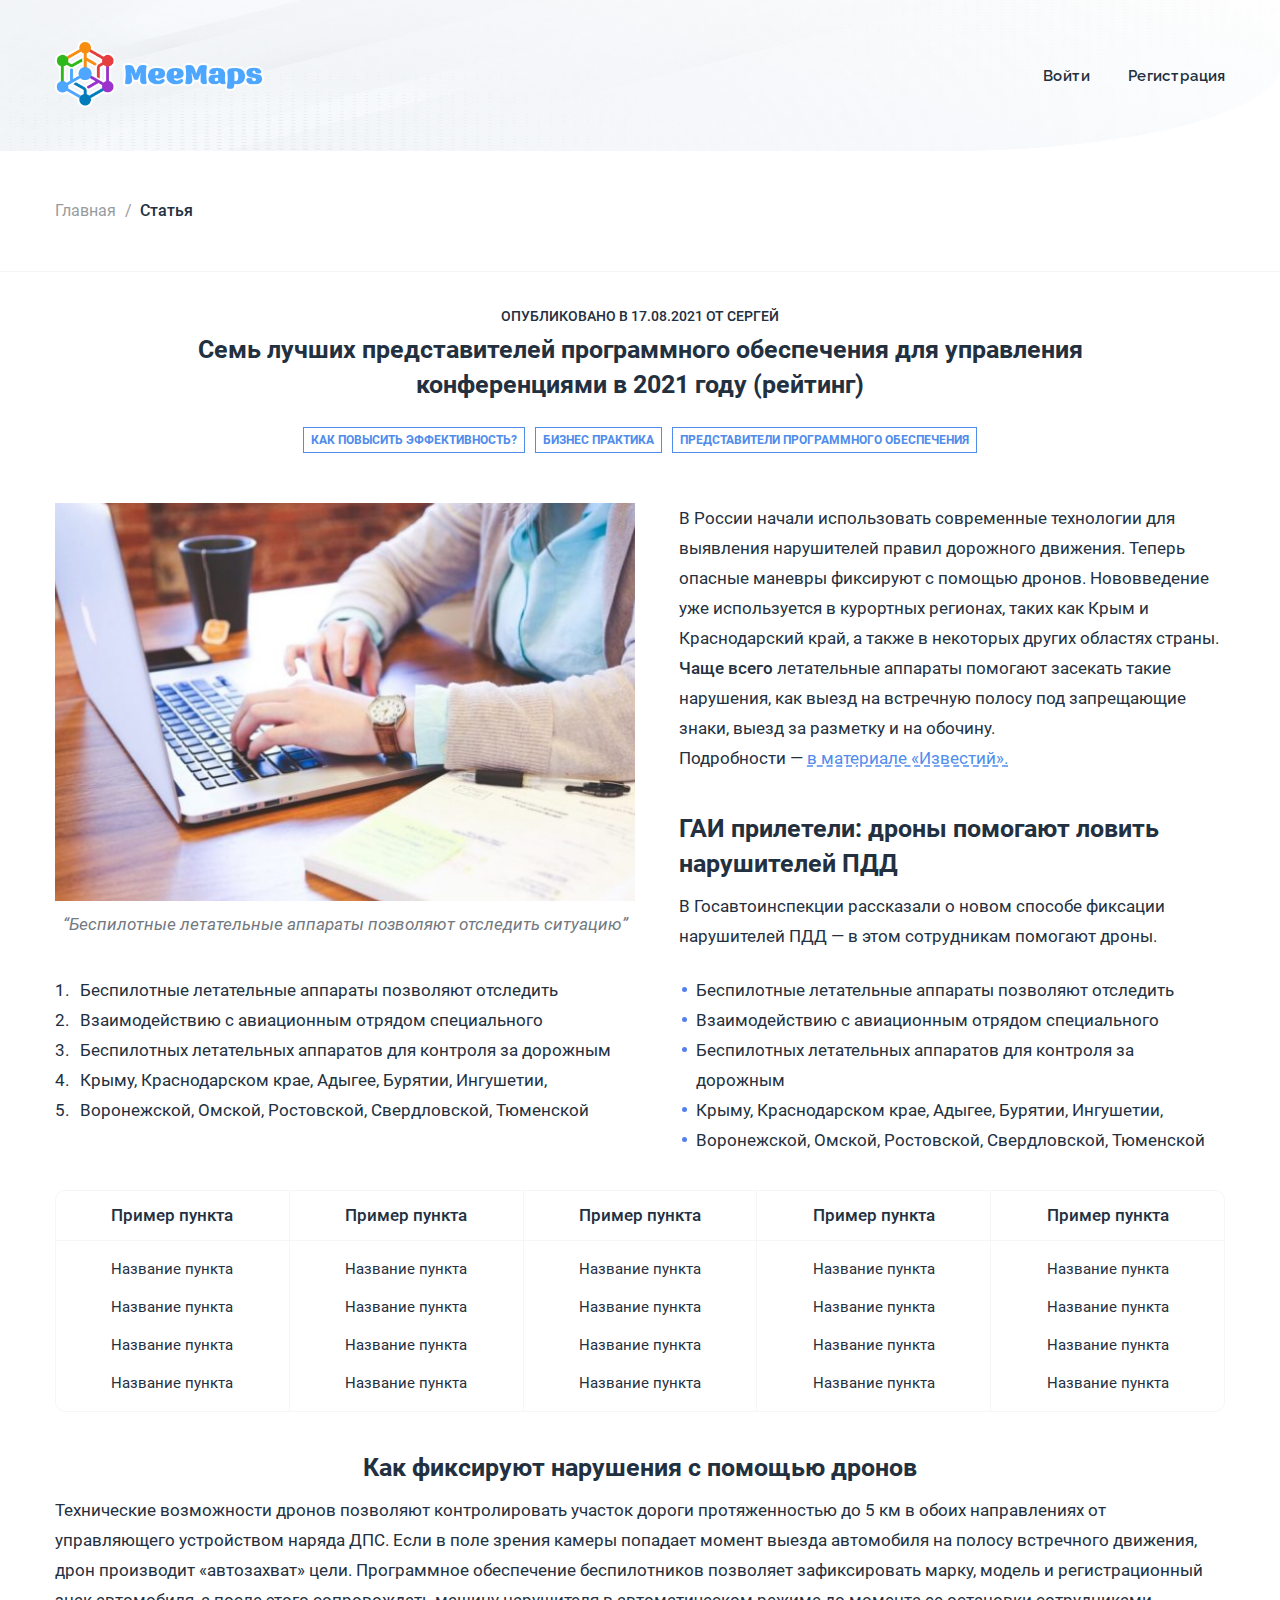
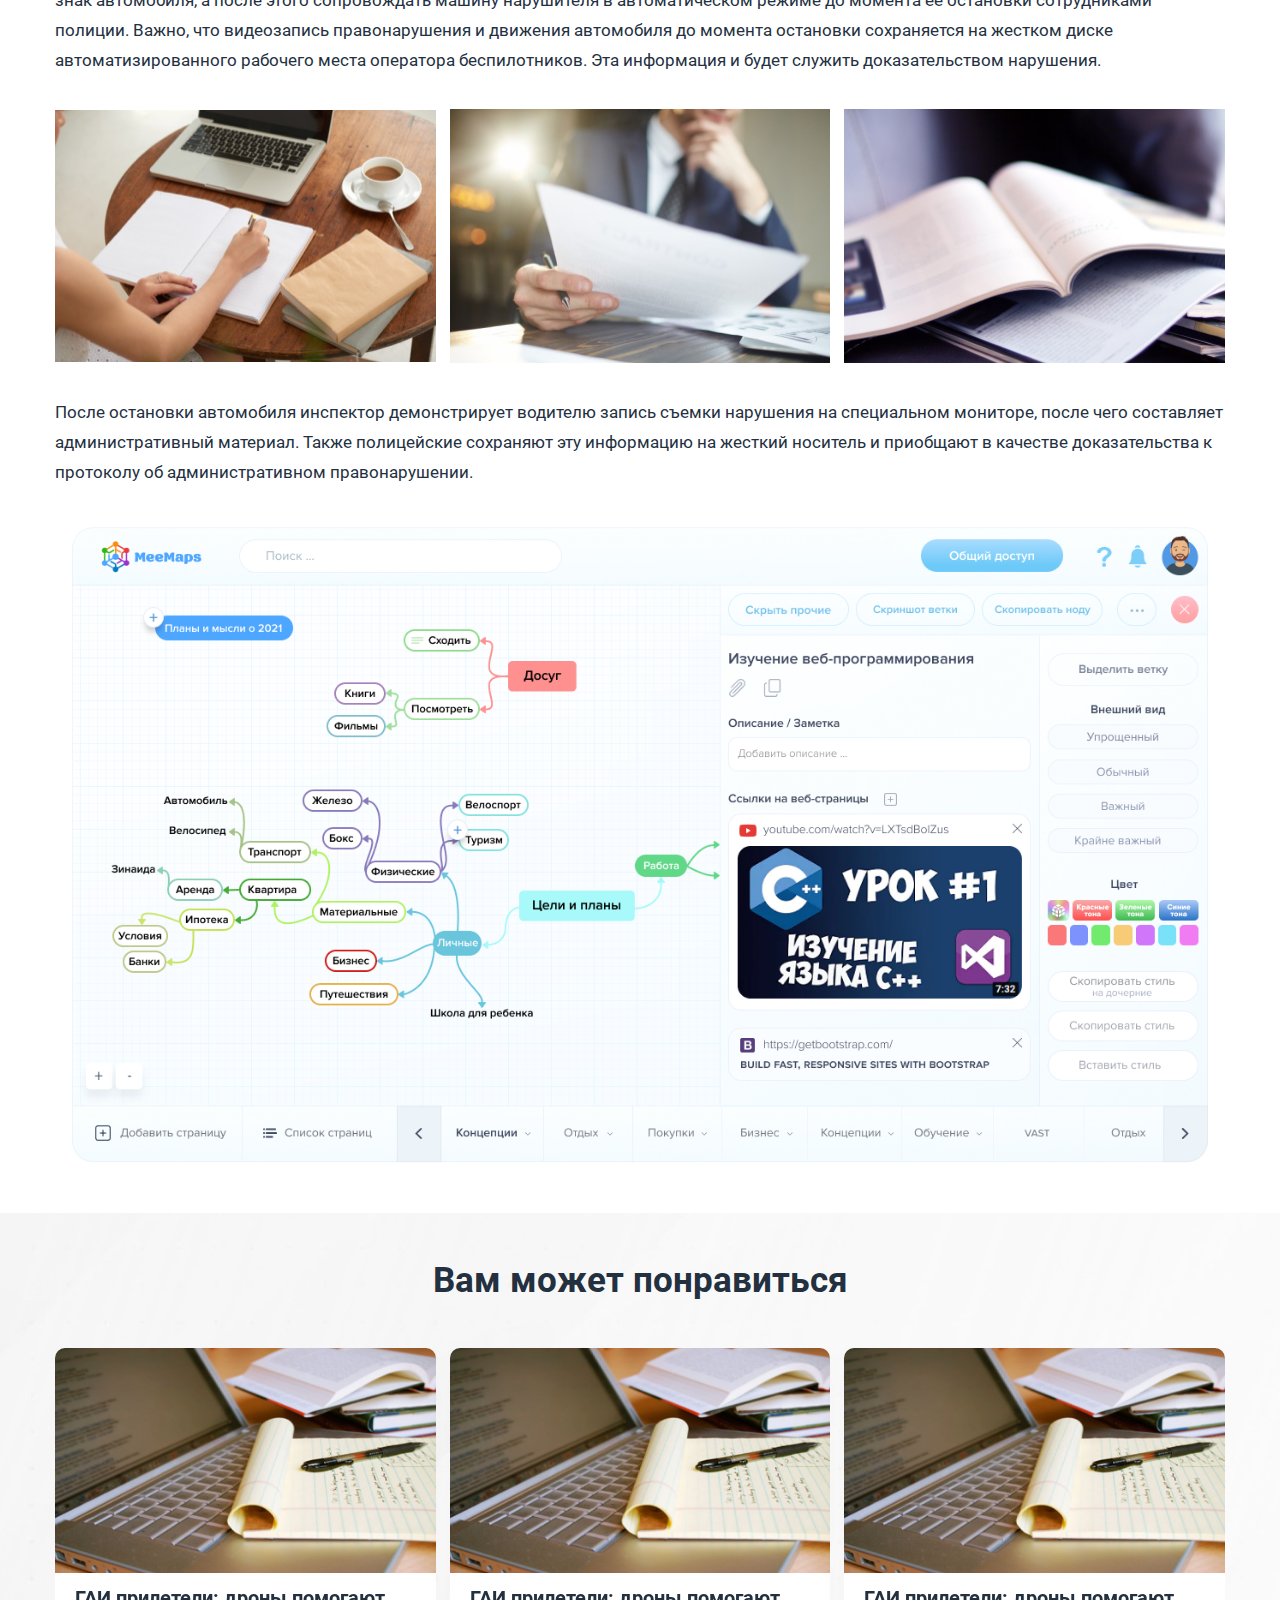
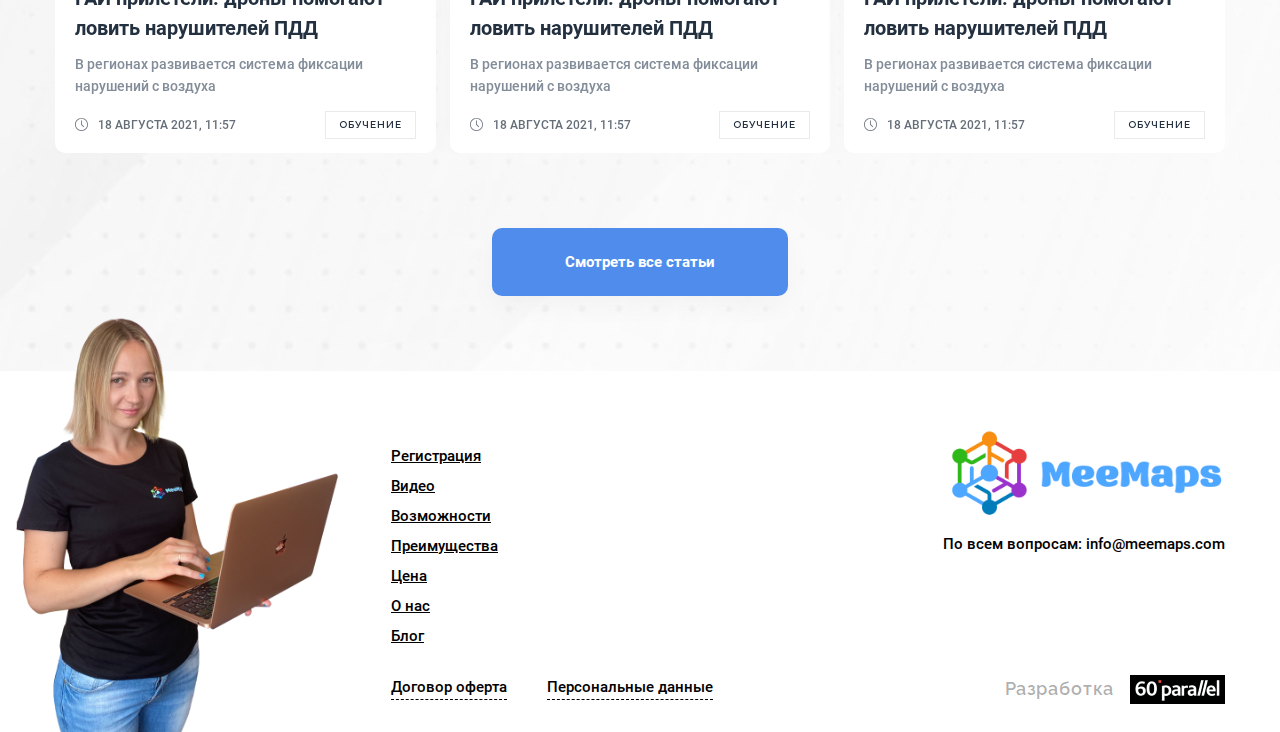
==== article-item.html @ 55801e6e "edit3" ====
<!DOCTYPE html>
<html lang="">

<head>
    <meta charset="UTF-8">
    <meta http-equiv="X-UA-Compatible" content="IE=edge">
    <meta name="viewport" content="width=device-width, initial-scale=1.0">
    <link rel='stylesheet' href='css/jquery.mCustomScrollbar.css' />
    <link rel="stylesheet" href="css/swiper-bundle.min.css">
    <title>Определённая статья</title>
    <link rel="stylesheet" href="css/style.css">
</head>

<body>
    <header class='header header--small'>

        <div class="header-top">
            <div class='container'>
                <div class="header-top__inner">
                    <a href="index.html" class="header-top__logo">
                        <img src="img/frame/logo.png" alt="">
                    </a>
                    <div class="header-top__right">
                        <a class="header-top__link" href="#">Войти</a>
                        <a class="header-top__link" href="#">Регистрация</a>
                    </div>
                </div>
            </div>
        </div>

    </header>

    <section class='breadcrumbs'>
        <div class='container'>
            <div class='breadcrumbs__items'>
                <a href="" class="breadcrumbs__item">Главная</a>
                <span class="breadcrumbs__item"> Статья</span>
            </div>
        </div>
    </section>

    <section class='article-item'>
        <div class='container'>
            <div class="article-item__date">ОПУБЛИКОВАНО В 17.08.2021 ОТ СЕРГЕЙ</div>
            <h2 class="article-item__title">Семь лучших представителей программного обеспечения для управления <br> конференциями в 2021 году (рейтинг)</h2>
            <div class="article-item__tags">
                <a href="" class="article-item__tags-item">КАК ПОВЫСИТЬ ЭФФЕКТИВНОСТЬ?</a>
                <a href="" class="article-item__tags-item">бизнес практика</a>
                <a href="" class="article-item__tags-item">представители программного обеспечения</a>
            </div>
            <div class='article-item__top'>
                <div class="article-item__top-left">
                    <img src="img/frame/article-item.png" alt="">
                    <div class="article-item__top-hint">“Беспилотные летательные аппараты позволяют отследить ситуацию”</div>
                </div>
                <div class="article-item__top-right">
                    <p>
                        В России начали использовать современные технологии для выявления нарушителей правил дорожного движения. Теперь опасные маневры фиксируют с помощью дронов. Нововведение уже используется в курортных регионах, таких как Крым и Краснодарский край, а также
                        в некоторых других областях страны. <strong>Чаще всего</strong> летательные аппараты помогают засекать такие нарушения, как выезд на встречную полосу под запрещающие знаки, выезд за разметку и на обочину.
                        <br> Подробности — <a href="" class="link-block">в материале «Известий».</a>
                    </p>
                    <h3 class="article-item__top-title">ГАИ прилетели: дроны помогают ловить нарушителей ПДД</h3>
                    <p>В Госавтоинспекции рассказали о новом способе фиксации нарушителей ПДД — в этом сотрудникам помогают дроны. </p>
                </div>
            </div>
            <div class="article-item__lists">
                <div class="article-item__top-left">
                    <ol>
                        <li>Беспилотные летательные аппараты позволяют отследить</li>
                        <li>Взаимодействию с авиационным отрядом специального</li>
                        <li>Беспилотных летательных аппаратов для контроля за дорожным</li>
                        <li>Крыму, Краснодарском крае, Адыгее, Бурятии, Ингушетии,</li>
                        <li>Воронежской, Омской, Ростовской, Свердловской, Тюменской</li>
                    </ol>
                </div>
                <div class="article-item__top-right">
                    <ul>
                        <li>Беспилотные летательные аппараты позволяют отследить</li>
                        <li>Взаимодействию с авиационным отрядом специального</li>
                        <li>Беспилотных летательных аппаратов для контроля за дорожным</li>
                        <li>Крыму, Краснодарском крае, Адыгее, Бурятии, Ингушетии,</li>
                        <li>Воронежской, Омской, Ростовской, Свердловской, Тюменской</li>
                    </ul>
                </div>
            </div>
            <div class="article-item__table-block">
                <div class="article-item__table">
                    <div class="article-item__table-head">
                        <div class="article-item__table-head-item">Пример пункта</div>
                        <div class="article-item__table-head-item">Пример пункта</div>
                        <div class="article-item__table-head-item">Пример пункта</div>
                        <div class="article-item__table-head-item">Пример пункта</div>
                        <div class="article-item__table-head-item">Пример пункта</div>
                    </div>
                    <div class="article-item__table-rows">
                        <div class="article-item__table-row">
                            <div class="article-item__table-row-item">Название пункта</div>
                            <div class="article-item__table-row-item">Название пункта</div>
                            <div class="article-item__table-row-item">Название пункта</div>
                            <div class="article-item__table-row-item">Название пункта</div>
                            <div class="article-item__table-row-item">Название пункта</div>
                        </div>
                        <div class="article-item__table-row">
                            <div class="article-item__table-row-item">Название пункта</div>
                            <div class="article-item__table-row-item">Название пункта</div>
                            <div class="article-item__table-row-item">Название пункта</div>
                            <div class="article-item__table-row-item">Название пункта</div>
                            <div class="article-item__table-row-item">Название пункта</div>
                        </div>
                        <div class="article-item__table-row">
                            <div class="article-item__table-row-item">Название пункта</div>
                            <div class="article-item__table-row-item">Название пункта</div>
                            <div class="article-item__table-row-item">Название пункта</div>
                            <div class="article-item__table-row-item">Название пункта</div>
                            <div class="article-item__table-row-item">Название пункта</div>
                        </div>
                        <div class="article-item__table-row">
                            <div class="article-item__table-row-item">Название пункта</div>
                            <div class="article-item__table-row-item">Название пункта</div>
                            <div class="article-item__table-row-item">Название пункта</div>
                            <div class="article-item__table-row-item">Название пункта</div>
                            <div class="article-item__table-row-item">Название пункта</div>
                        </div>
                    </div>
                </div>
            </div>


            <div class="fix">
                <h3 class="article-item__top-title">Как фиксируют нарушения с помощью дронов</h3>
                <p>Технические возможности дронов позволяют контролировать участок дороги протяженностью до 5 км в обоих направлениях от управляющего устройством наряда ДПС. Если в поле зрения камеры попадает момент выезда автомобиля на полосу встречного
                    движения, дрон производит «автозахват» цели. Программное обеспечение беспилотников позволяет зафиксировать марку, модель и регистрационный знак автомобиля, а после этого сопровождать машину нарушителя в автоматическом режиме до момента
                    ее остановки сотрудниками полиции. Важно, что видеозапись правонарушения и движения автомобиля до момента остановки сохраняется на жестком диске автоматизированного рабочего места оператора беспилотников. Эта информация и будет служить
                    доказательством нарушения.</p>
                <div class="fix__items">
                    <div class="fix__item"><img src="img/frame/fix1.jpg" alt=""></div>
                    <div class="fix__item"><img src="img/frame/fix2.jpg" alt=""></div>
                    <div class="fix__item"><img src="img/frame/fix3.jpg" alt=""></div>
                </div>
                <p>После остановки автомобиля инспектор демонстрирует водителю запись съемки нарушения на специальном мониторе, после чего составляет административный материал. Также полицейские сохраняют эту информацию на жесткий носитель и приобщают в
                    качестве доказательства к протоколу об административном правонарушении.</p>
                <div class="fix__banner">
                    <img src="img/frame/banner.png" alt="">
                </div>
            </div>
        </div>
    </section>

    <section class='like'>
        <div class='container'>
            <h2 class="like__title">Вам может понравиться</h2>
            <div class='swiper-container'>
                <div class='swiper-wrapper'>
                    <div class='swiper-slide'>
                        <div class="like__item">
                            <div class="like__item-top">
                                <img src="img/frame/like1.png" alt="">
                            </div>
                            <div class="like__item-title">ГАИ прилетели: дроны помогают ловить нарушителей ПДД</div>
                            <div class="like__item-desc">В регионах развивается система фиксации нарушений с воздуха
                            </div>
                            <div class="like__item-bottom">
                                <div class="like__item-time">
                                    <svg width="13" height="13" viewBox="0 0 13 13" fill="none" xmlns="http://www.w3.org/2000/svg">
                                        <path d="M6.5 0C2.91596 0 0 2.91596 0 6.5C0 10.084 2.91596 13 6.5 13C10.084 13 13 10.084 13 6.5C13 2.91596 10.084 0 6.5 0ZM6.5 12.1875C3.36386 12.1875 0.812504 9.63614 0.812504 6.5C0.812504 3.36386 3.36386 0.812504 6.5 0.812504C9.63614 0.812504 12.1875 3.36386 12.1875 6.5C12.1875 9.63614 9.63614 12.1875 6.5 12.1875Z" fill="#23303F" fill-opacity="0.7"/>
                                        <path d="M6.90625 2.4375H6.09375V6.6682L8.65026 9.22472L9.22473 8.65025L6.90625 6.33178V2.4375Z" fill="#23303F" fill-opacity="0.7"/>
                                    </svg>
                                    <span>18 августа 2021, 11:57</span>
                                </div>
                                <a href="" class="like__item-edu">Обучение</a>
                            </div>
                        </div>
                    </div>
                    <div class='swiper-slide'>
                        <div class="like__item">
                            <div class="like__item-top">
                                <img src="img/frame/like1.png" alt="">
                            </div>
                            <div class="like__item-title">ГАИ прилетели: дроны помогают ловить нарушителей ПДД</div>
                            <div class="like__item-desc">В регионах развивается система фиксации нарушений с воздуха
                            </div>
                            <div class="like__item-bottom">
                                <div class="like__item-time">
                                    <svg width="13" height="13" viewBox="0 0 13 13" fill="none" xmlns="http://www.w3.org/2000/svg">
                                        <path d="M6.5 0C2.91596 0 0 2.91596 0 6.5C0 10.084 2.91596 13 6.5 13C10.084 13 13 10.084 13 6.5C13 2.91596 10.084 0 6.5 0ZM6.5 12.1875C3.36386 12.1875 0.812504 9.63614 0.812504 6.5C0.812504 3.36386 3.36386 0.812504 6.5 0.812504C9.63614 0.812504 12.1875 3.36386 12.1875 6.5C12.1875 9.63614 9.63614 12.1875 6.5 12.1875Z" fill="#23303F" fill-opacity="0.7"/>
                                        <path d="M6.90625 2.4375H6.09375V6.6682L8.65026 9.22472L9.22473 8.65025L6.90625 6.33178V2.4375Z" fill="#23303F" fill-opacity="0.7"/>
                                    </svg>
                                    <span>18 августа 2021, 11:57</span>
                                </div>
                                <a href="" class="like__item-edu">Обучение</a>
                            </div>
                        </div>
                    </div>
                    <div class='swiper-slide'>
                        <div class="like__item">
                            <div class="like__item-top">
                                <img src="img/frame/like1.png" alt="">
                            </div>
                            <div class="like__item-title">ГАИ прилетели: дроны помогают ловить нарушителей ПДД</div>
                            <div class="like__item-desc">В регионах развивается система фиксации нарушений с воздуха
                            </div>
                            <div class="like__item-bottom">
                                <div class="like__item-time">
                                    <svg width="13" height="13" viewBox="0 0 13 13" fill="none" xmlns="http://www.w3.org/2000/svg">
                                        <path d="M6.5 0C2.91596 0 0 2.91596 0 6.5C0 10.084 2.91596 13 6.5 13C10.084 13 13 10.084 13 6.5C13 2.91596 10.084 0 6.5 0ZM6.5 12.1875C3.36386 12.1875 0.812504 9.63614 0.812504 6.5C0.812504 3.36386 3.36386 0.812504 6.5 0.812504C9.63614 0.812504 12.1875 3.36386 12.1875 6.5C12.1875 9.63614 9.63614 12.1875 6.5 12.1875Z" fill="#23303F" fill-opacity="0.7"/>
                                        <path d="M6.90625 2.4375H6.09375V6.6682L8.65026 9.22472L9.22473 8.65025L6.90625 6.33178V2.4375Z" fill="#23303F" fill-opacity="0.7"/>
                                    </svg>
                                    <span>18 августа 2021, 11:57</span>
                                </div>
                                <a href="" class="like__item-edu">Обучение</a>
                            </div>
                        </div>
                    </div>
                </div>

            </div>
            <div class='swiper-button-prev like__prev'>
                <svg width="15" height="15" viewBox="0 0 15 15" fill="none" xmlns="http://www.w3.org/2000/svg">
                    <g opacity="1" clip-path="url(#clip0)">
                    <path d="M3.62065 7.0885L10.5586 0.169747C10.7859 -0.0568047 11.1539 -0.0564238 11.3809 0.170919C11.6076 0.398233 11.607 0.766464 11.3797 0.993191L4.85472 7.50015L11.3799 14.0071C11.6072 14.2338 11.6078 14.6018 11.3811 14.8292C11.2673 14.9431 11.1183 15.0001 10.9693 15.0001C10.8206 15.0001 10.6722 14.9435 10.5586 14.8303L3.62065 7.91177C3.51117 7.80284 3.44974 7.6546 3.44974 7.50015C3.44974 7.3457 3.51135 7.19763 3.62065 7.0885Z" fill="black"/>
                    </g>
                    <defs>
                    <clipPath id="clip0">
                    <rect width="15" height="15" fill="white" transform="matrix(-1 0 0 1 15 0)"/>
                    </clipPath>
                    </defs>
                </svg>


            </div>
            <div class='swiper-button-next like__next'>
                <svg width="12" height="15" viewBox="0 0 12 15" fill="none" xmlns="http://www.w3.org/2000/svg">
                    <g clip-path="url(#clip0)">
                    <path d="M11.3793 7.0885L4.44141 0.169747C4.21409 -0.0568047 3.84607 -0.0564238 3.61913 0.170919C3.39238 0.398233 3.39296 0.766464 3.62031 0.993191L10.1453 7.50015L3.62007 14.0071C3.39276 14.2338 3.39217 14.6018 3.6189 14.8292C3.73266 14.9431 3.88169 15.0001 4.03072 15.0001C4.17938 15.0001 4.32782 14.9435 4.44138 14.8303L11.3793 7.91177C11.4888 7.80284 11.5503 7.6546 11.5503 7.50015C11.5503 7.3457 11.4887 7.19763 11.3793 7.0885Z" fill="black"/>
                    </g>
                    <defs>
                    <clipPath id="clip0">
                    <rect width="15" height="15" fill="white"/>
                    </clipPath>
                    </defs>
                </svg>
            </div>
            <!-- <div class='like__items'>
                
                <div class="like__item">
                    <div class="like__item-top">
                        <img src="img/frame/like2.png" alt="">
                    </div>
                    <div class="like__item-title">ГАИ прилетели: дроны помогают ловить нарушителей ПДД</div>
                    <div class="like__item-desc">В регионах развивается система фиксации нарушений с воздуха
                    </div>
                    <div class="like__item-bottom">
                        <div class="like__item-time">
                            <svg width="13" height="13" viewBox="0 0 13 13" fill="none" xmlns="http://www.w3.org/2000/svg">
                                <path d="M6.5 0C2.91596 0 0 2.91596 0 6.5C0 10.084 2.91596 13 6.5 13C10.084 13 13 10.084 13 6.5C13 2.91596 10.084 0 6.5 0ZM6.5 12.1875C3.36386 12.1875 0.812504 9.63614 0.812504 6.5C0.812504 3.36386 3.36386 0.812504 6.5 0.812504C9.63614 0.812504 12.1875 3.36386 12.1875 6.5C12.1875 9.63614 9.63614 12.1875 6.5 12.1875Z" fill="#23303F" fill-opacity="0.7"/>
                                <path d="M6.90625 2.4375H6.09375V6.6682L8.65026 9.22472L9.22473 8.65025L6.90625 6.33178V2.4375Z" fill="#23303F" fill-opacity="0.7"/>
                            </svg>
                            <span>18 августа 2021, 11:57</span>
                        </div>
                        <a href="" class="like__item-edu">Обучение</a>
                    </div>
                </div>
                <div class="like__item">
                    <div class="like__item-top">
                        <img src="img/frame/like3.png" alt="">
                    </div>
                    <div class="like__item-title">ГАИ прилетели: дроны помогают ловить нарушителей ПДД</div>
                    <div class="like__item-desc">В регионах развивается система фиксации нарушений с воздуха
                    </div>
                    <div class="like__item-bottom">
                        <div class="like__item-time">
                            <svg width="13" height="13" viewBox="0 0 13 13" fill="none" xmlns="http://www.w3.org/2000/svg">
                                <path d="M6.5 0C2.91596 0 0 2.91596 0 6.5C0 10.084 2.91596 13 6.5 13C10.084 13 13 10.084 13 6.5C13 2.91596 10.084 0 6.5 0ZM6.5 12.1875C3.36386 12.1875 0.812504 9.63614 0.812504 6.5C0.812504 3.36386 3.36386 0.812504 6.5 0.812504C9.63614 0.812504 12.1875 3.36386 12.1875 6.5C12.1875 9.63614 9.63614 12.1875 6.5 12.1875Z" fill="#23303F" fill-opacity="0.7"/>
                                <path d="M6.90625 2.4375H6.09375V6.6682L8.65026 9.22472L9.22473 8.65025L6.90625 6.33178V2.4375Z" fill="#23303F" fill-opacity="0.7"/>
                            </svg>
                            <span>18 августа 2021, 11:57</span>
                        </div>
                        <a href="" class="like__item-edu">Обучение</a>
                    </div>
                </div>
            </div> -->
            <a href="" class="like__all btn btn-blue">Смотреть все статьи</a>
        </div>
    </section>


    <footer class='footer'>
        <div class='container'>
            <div class='footer__inner'>
                <img src="img/frame/girl2.png" alt="">
                <div class="footer__top">
                    <div class="footer__top-left">
                        <a href="" class="footer__item">Регистрация</a>
                        <a href="" class="footer__item">Видео</a>
                        <a href="" class="footer__item">Возможности</a>
                        <a href="" class="footer__item">Преимущества</a>
                        <a href="" class="footer__item">Цена</a>
                        <a href="" class="footer__item">О нас</a>
                        <a href="" class="footer__item">Блог</a>
                    </div>
                    <div class="footer__top-right">
                        <a href="" class="footer__logo">
                            <img src="img/frame/logo.png" alt="">
                        </a>
                        <div class="footer__hint">По всем вопросам: <a href="mailto:info@meemaps.com">info@meemaps.com</a></div>
                    </div>
                </div>
                <div class="footer__bottom">
                    <div class="footer__bottom-links">
                        <a href="">Договор оферта</a>
                        <a href="">Персональные данные</a>
                    </div>
                    <div class="footer__bottom-co">
                        <span>Разработка </span>
                        <img src="img/frame/logo2.png" alt="">
                    </div>
                </div>
            </div>
        </div>
    </footer>

    <script src="js/jquery.min.js"></script>
    <script src="js/swiper.js"></script>
    <script src="js/jquery.mCustomScrollbar.concat.min.js"></script>
    <script src="js/index.js"></script>
</body>

</html>
---- css/style.css ----
@charset "UTF-8";
* {
  margin: 0;
  padding: 0;
  box-sizing: border-box;
}

@font-face {
  font-family: "Roboto";
  src: url(../css/fonts/Roboto-Light.ttf);
  font-weight: 300;
}
@font-face {
  font-family: "Roboto";
  src: url(../css/fonts/Roboto-LightItalic.ttf);
  font-weight: 300;
  font-style: italic;
}
@font-face {
  font-family: "Roboto";
  src: url(../css/fonts/Roboto-Regular.ttf);
  font-weight: 300;
}
@font-face {
  font-family: "Roboto";
  src: url(../css/fonts/Roboto-Italic.ttf);
  font-weight: 300;
  font-style: italic;
}
@font-face {
  font-family: "Roboto";
  src: url(../css/fonts/Roboto-Medium.ttf);
  font-weight: 500;
}
@font-face {
  font-family: "Roboto";
  src: url(../css/fonts/Roboto-MediumItalic.ttf);
  font-weight: 500;
  font-style: italic;
}
@font-face {
  font-family: "Roboto";
  src: url(../css/fonts/Roboto-Bold.ttf);
  font-weight: 700;
}
@font-face {
  font-family: "Roboto";
  src: url(../css/fonts/Roboto-BoldItalic.ttf);
  font-weight: 700;
  font-style: italic;
}
@font-face {
  font-family: "Roboto";
  src: url(../css/fonts/Roboto-Black.ttf);
  font-weight: 900;
}
@font-face {
  font-family: "Roboto";
  src: url(../css/fonts/Roboto-BlackItalic.ttf);
  font-weight: 900;
  font-style: italic;
}
@font-face {
  font-family: "Raleway Cyrillic";
  src: url(../css/fonts/Raleway-v4020-SemiBold.ttf);
  font-weight: 600;
}
@font-face {
  font-family: "Raleway Cyrillic";
  src: url(../css/fonts/Raleway-v4020-SemiBoldItalic.ttf);
  font-weight: 600;
  font-style: italic;
}
@font-face {
  font-family: "Raleway Cyrillic";
  src: url(../css/fonts/Raleway-v4020-ExtraBold.ttf);
  font-weight: 800;
}
@font-face {
  font-family: "Raleway Cyrillic";
  src: url(../css/fonts/Raleway-v4020-ExtraBoldItalic.ttf);
  font-weight: 800;
  font-style: italic;
}
html,
body,
div,
span,
applet,
object,
iframe,
h1,
h2,
h3,
h4,
h5,
h6,
p,
blockquote,
pre,
a,
abbr,
acronym,
address,
big,
cite,
code,
del,
dfn,
em,
font,
img,
ins,
kbd,
q,
s,
samp,
small,
strike,
strong,
tt,
var,
b,
u,
i,
center,
dl,
dt,
dd,
ol,
ul,
li,
fieldset,
form,
label,
legend,
table,
caption,
tbody,
tfoot,
thead,
tr,
th,
td {
  margin: 0;
  padding: 0;
  border: 0;
  outline: 0;
  font-size: 100%;
  vertical-align: baseline;
  background: transparent;
}

ul {
  list-style: none;
}

blockquote,
q {
  quotes: none;
}

:focus {
  outline: 0;
}

ins {
  text-decoration: none;
}

del {
  text-decoration: line-through;
}

table {
  border-collapse: collapse;
  border-spacing: 0;
}

html {
  height: 100%;
}

a:hover {
  text-decoration: none;
}

img {
  border: none;
}

input {
  vertical-align: middle;
}

/**/
body,
div,
p,
h1,
h2,
h3,
h4,
h5,
ul,
li,
a,
form {
  margin: 0;
  padding: 0;
  border: 0;
  text-decoration: none;
  line-height: 1;
}

button,
input,
textarea {
  outline: none !important;
  transition: all .3s;
}
button::placeholder,
input::placeholder,
textarea::placeholder {
  color: #a8a8a8;
}

input[type=text]:focus,
input[type=file]:focus,
input[type=checkbox]:focus,
input[type=radio]:focus,
input:active {
  outline: none !important;
}

/*css оформление скроллбара*/
div.catalog-table-content::-webkit-scrollbar {
  -webkit-appearance: none;
  height: 7px;
}

div.catalog-table-content::-webkit-scrollbar-thumb {
  border-radius: 8px;
  background-color: rgba(0, 0, 0, 0.5);
}

::-webkit-input-placeholder {
  color: #222;
}

::-moz-placeholder {
  color: #222;
}

/* Firefox 19+ */
:-moz-placeholder {
  color: #222;
}

/* Firefox 18- */
:-ms-input-placeholder {
  color: #222;
}

.transit {
  /* Safari */
  transition: all 0.4s;
}

input::-webkit-outer-spin-button,
input::-webkit-inner-spin-button {
  -webkit-appearance: none;
  margin: 0;
}

input[type=number] {
  -moz-appearance: textfield;
}

html {
  height: 100%;
}

a {
  color: inherit;
  text-decoration: none;
  transition: 0.4s;
}
a:hover {
  text-decoration: none !important;
  color: inherit;
}
a:focus {
  text-decoration: none !important;
}

button {
  white-space: nowrap;
  cursor: pointer;
  border: none;
  outline: none;
  box-sizing: border-box;
  transition: 0.3s;
  display: flex;
  align-items: center;
  justify-content: center;
  background-color: inherit;
}

ul,
li {
  margin: 0;
  padding: 0;
  list-style: none;
}

i {
  line-height: 100%;
}

body {
  font-family: 'Roboto', sans-serif;
}

.header {
  background-image: url(../img/frame/header-bg.png);
  background-repeat: no-repeat;
  background-size: 100% 100%;
  padding-bottom: 458px;
  position: relative;
}
.header__bg-text {
  position: absolute;
  pointer-events: none;
  right: 0;
  top: 80px;
  height: 450px;
}
.header__bg-text img {
  height: 100%;
  width: auto;
}
.header-top {
  position: relative;
  z-index: 2;
}
.header-top__inner {
  padding: 40px 0;
  display: flex;
  align-items: center;
  justify-content: space-between;
}
.header-top__right {
  display: flex;
  align-items: center;
}
.header-top__link {
  display: flex;
  align-items: center;
  font-weight: 600;
  font-size: 15px;
  line-height: 18px;
  color: #23303F;
  margin-left: 38px;
  font-family: "Raleway Cyrillic";
}
.header-top__link:hover {
  color: #4B79ED;
}
.header-top__logo {
  width: 210px;
  display: block;
}
.header-top__logo img {
  width: 100%;
}
.header-bottom {
  padding-top: 90px;
  position: relative;
  z-index: 2;
}
.header__title {
  font-weight: 900;
  font-size: 70px;
  line-height: 115%;
  text-align: center;
  color: #508CEC;
}
.header__desc {
  font-size: 18px;
  line-height: 28px;
  text-align: center;
  margin-top: 2px;
  color: #FFFFFF;
}
.header__btn {
  border-radius: 10px;
  margin: 42px auto 0;
  width: 191px;
  height: 63px;
  font-weight: bold;
  font-size: 15px;
  line-height: 18px;
}
.header__banner {
  margin: 90px auto 0;
  width: 850px;
  filter: drop-shadow(0px 4px 4px rgba(0, 0, 0, 0.25));
  border-radius: 20px;
}
.header__banner img {
  width: 100%;
  border-radius: 20px;
}

.header--blue {
  padding-bottom: 80px;
  background-image: url(../img/frame/header-bg2.png);
  background-repeat: repeat-x;
  background-position: 0 0;
  background-size: auto 100% !important;
}
.header--blue .header-top__link {
  color: #fff;
}
.header--blue .header-bottom {
  padding-top: 30px;
}
.header--blue .header__title {
  color: #fff;
  font-weight: 800;
  font-size: 50px;
  line-height: 80px;
}

.header--small {
  padding-bottom: 0 !important;
}

.header--nobg {
  background: unset;
}

@media screen and (max-width: 1200px) {
  .header__bg-text {
    height: 300px;
  }
}
@media screen and (max-width: 1000px) {
  .header {
    padding-bottom: 370px;
  }
  .header-bottom {
    padding-top: 60px;
  }
  .header__btn {
    margin-top: 30px;
  }
  .header__desc {
    margin-top: 15px;
  }
  .header__banner {
    width: 100%;
    margin-top: 70px;
  }

  .header--blue {
    padding-bottom: 60px;
  }
  .header--blue .header__title {
    font-size: 42px;
    line-height: 100%;
  }

  .header--small {
    background-size: 1900px auto;
  }
}
@media screen and (max-width: 768px) {
  .header {
    background-size: 1000% auto;
    background-position: 0 0;
    padding-bottom: 206px;
  }
  .header__bg-text {
    height: 100px;
  }
  .header-top__inner {
    padding: 27px 0;
  }
  .header-top__logo {
    width: 180px;
  }
  .header-top__logo img {
    width: 100%;
  }
  .header-top__link {
    font-size: 13px;
    line-height: 15px;
    margin-left: 18px;
  }
  .header-bottom {
    padding-top: 20px;
  }
  .header__title {
    font-size: 33px;
    line-height: 40px;
  }
  .header__btn {
    height: 48px;
    margin-top: 24px;
  }
  .header__desc {
    font-size: 14px;
    line-height: 22px;
  }
  .header__desc br {
    display: none;
  }
  .header__banner {
    padding: 0 10px;
    margin-top: 30px;
  }

  .header--blue {
    padding-bottom: 30px;
    background-image: url(../img/frame/header-bg2-mob.png);
    background-size: 100% 100%;
  }
  .header--blue .header__title {
    font-size: 33px;
    line-height: 40px;
  }
  .header--blue__bg-text {
    height: 80px;
    top: 120px;
  }

  .header--small .header-top__inner {
    padding: 15px 0;
  }
}
.footer {
  position: relative;
  z-index: 2;
  background-color: #fff;
}
.footer__inner {
  padding: 58px 0 28px;
  position: relative;
  padding-left: 336px;
}
.footer__inner > img {
  position: absolute;
  bottom: 0;
  left: -40px;
  width: 323px;
}
.footer__logo {
  width: 275px;
  display: block;
  margin-left: auto;
}
.footer__logo img {
  width: 100%;
}
.footer__top {
  display: flex;
  justify-content: space-between;
}
.footer__top-left {
  padding-top: 12px;
}
.footer__item {
  font-weight: normal;
  font-size: 15px;
  line-height: 30px;
  text-decoration: underline;
  transition: all .3s;
  color: #000000;
  display: block;
}
.footer__hint {
  font-weight: normal;
  font-size: 15px;
  line-height: 18px;
  color: #000000;
  padding-left: 16px;
  margin-top: 14px;
}
.footer__bottom {
  margin-top: 24px;
  display: flex;
  align-items: center;
  justify-content: space-between;
}
.footer__bottom-links {
  display: flex;
  align-items: center;
}
.footer__bottom-links a {
  font-weight: normal;
  font-size: 15px;
  line-height: 18px;
  color: #000000;
  padding-bottom: 3px;
  border-bottom: 1px dashed #000;
  margin-right: 40px;
}
.footer__bottom-links a:hover {
  border-color: transparent;
}
.footer__bottom-co {
  font-family: "Raleway Cyrillic";
  font-weight: normal;
  font-size: 18px;
  line-height: 22px;
  text-align: center;
  color: rgba(0, 0, 0, 0.33);
  display: flex;
  align-items: center;
}
.footer__bottom-co span {
  margin-right: 16px;
}

@media screen and (max-width: 1000px) {
  .footer__inner {
    padding-top: 30px;
    padding-left: 255px;
    padding-bottom: 90px;
  }
  .footer__inner > img {
    width: 200px;
    left: 0;
  }
  .footer__logo {
    width: 240px;
  }
  .footer__hint {
    width: 240px;
    padding-left: 70px;
    margin-top: 5px;
  }
  .footer__bottom {
    display: block;
    position: absolute;
    right: 0;
    bottom: 28px;
  }
  .footer__bottom-links {
    width: 170px;
    flex-wrap: wrap;
    margin-left: auto;
    margin-bottom: 27px;
  }
  .footer__bottom-links a {
    line-height: 30px;
    margin-right: 0;
  }
}
@media screen and (max-width: 768px) {
  .footer__inner {
    padding-left: 0;
    padding-bottom: 45px;
  }
  .footer__inner > img {
    display: none;
  }
  .footer__logo {
    width: 150px;
  }
  .footer__hint {
    width: 150px;
    padding-left: 4px;
    font-size: 13px;
    line-height: 22px;
  }
  .footer__item {
    font-size: 13px;
    line-height: 30px;
  }
  .footer__bottom {
    bottom: 42px;
  }
  .footer__bottom-co {
    margin-right: -3px;
    justify-content: flex-end;
  }
  .footer__bottom-co span {
    font-size: 12px;
    line-height: 16px;
    margin-right: 10px;
  }
  .footer__bottom-co img {
    width: 71px;
  }
  .footer__bottom-links {
    margin-bottom: 10px;
    width: 150px;
    padding-left: 4px;
  }
  .footer__bottom-links a {
    font-size: 13px;
    line-height: 16px;
  }
  .footer__bottom-links a:not(:last-child) {
    margin-bottom: 14px;
  }
}
.desc {
  padding-bottom: 35px;
}
.desc__banner {
  margin: -325px auto 0;
  position: relative;
  z-index: 2;
  width: 1000px;
  border-radius: 20px;
  border: 4px solid #508CEC;
}
.desc__banner img {
  width: 100%;
  border-radius: 20px;
}
.desc__title {
  font-weight: 700;
  font-size: 30px;
  text-align: center;
  color: #23303F;
  margin-top: 34px;
}
.desc__subtitle {
  margin-top: 19px;
  font-weight: 300;
  font-size: 17px;
  line-height: 24px;
  text-align: center;
  color: #23303F;
}
.desc__links {
  display: flex;
  align-items: center;
  justify-content: center;
  margin-top: 25px;
}
.desc__links-item {
  font-weight: bold;
  font-size: 15px;
  line-height: 18px;
  color: #23303F;
  border-bottom: 1px dashed #23303F;
  margin: 0 25px;
}
.desc__links-item:hover {
  border-color: transparent;
}

.advantages {
  background-image: url(../img/frame/advantages-bg.png);
  padding: 33px 0;
  position: relative;
}
.advantages__bg-text {
  pointer-events: none;
  position: absolute;
  bottom: 0;
  right: 0;
  opacity: 0.68;
  height: 450px;
}
.advantages__bg-text img {
  height: 100%;
  width: auto;
}
.advantages__title {
  font-weight: bold;
  font-size: 35px;
  text-align: center;
  color: #23303F;
}
.advantages__desc {
  font-weight: normal;
  font-size: 16px;
  line-height: 24px;
  text-align: center;
  margin-top: 12px;
  color: #2A3848;
}
.advantages__items {
  display: flex;
  justify-content: space-between;
  flex-wrap: wrap;
}
.advantages__item {
  width: 350px;
  margin-top: 23px;
  color: #23303F;
}
.advantages__item:nth-child(3n) {
  width: 320px;
}
.advantages__item-title {
  font-weight: bold;
  font-size: 24px;
  line-height: 30px;
}
.advantages__item-title span {
  color: #E63E3E;
}
.advantages__item-title strong {
  font-size: 18px;
}
.advantages__item-desc {
  font-size: 14px;
  line-height: 20px;
  margin-top: 10px;
}

.info {
  padding: 40px 0;
}
.info__title {
  font-weight: bold;
  font-size: 30px;
  text-align: center;
  color: #23303F;
}
.info__content {
  margin-top: 9px;
  display: none;
  min-height: 235px;
}
.info__content-list {
  width: 480px;
  flex-shrink: 0;
}
.info__content-list li {
  font-weight: 300;
  font-size: 16px;
  line-height: 26px;
  color: #23303F;
  position: relative;
  padding-left: 23px;
}
.info__content-list li:before {
  content: '';
  position: absolute;
  z-index: 1;
  width: 5px;
  height: 5px;
  border-radius: 50%;
  background: #5281EC;
  left: 3px;
  top: 11px;
}
.info__content-right {
  flex-grow: 1;
  margin-left: 35px;
  display: flex;
  justify-content: flex-end;
}
.info__content-right img {
  max-width: 100%;
}
.info__content--active {
  display: flex;
  align-items: center;
  justify-content: space-between;
}
.info__tabs {
  display: flex;
  align-items: center;
  justify-content: space-between;
  margin-top: 5px;
}
.info__tab {
  font-weight: normal;
  font-size: 15px;
  line-height: 130%;
  text-align: center;
  color: #23303F;
  padding-bottom: 5px;
  border-bottom: 1px dashed transparent;
}
.info__tab:hover {
  color: #4B79ED;
  cursor: pointer;
}
.info__tab--active {
  color: #000000;
  border-color: #000;
  pointer-events: none;
}

.quote {
  background: url(../img/frame/swan.svg);
  background-repeat: no-repeat;
  background-position: left 150px bottom 0;
  background-color: rgba(246, 247, 251, 0.11);
  padding: 40px 0;
}
.quote__title {
  font-weight: bold;
  font-size: 30px;
  line-height: 50px;
  text-align: center;
  color: #23303F;
}
.quote__desc {
  margin-top: 10px;
  display: flex;
  justify-content: flex-end;
  font-weight: 300;
  font-size: 22px;
  line-height: 35px;
  text-align: right;
  color: #000000;
}
.quote__desc span {
  margin: 0 17px;
}
.quote__desc svg {
  flex-shrink: 0;
}
.quote__author {
  font-style: italic;
  font-weight: normal;
  font-size: 14px;
  line-height: 16px;
  margin-top: 16px;
  text-align: right;
  color: #000000;
  padding-right: 42px;
}

.price {
  padding: 40px 0;
  background-repeat: no-repeat;
  background-image: url(../img/frame/price-bg.png);
  background-size: 100% 100%;
  position: relative;
}
.price__img {
  position: absolute;
  right: 0;
  bottom: -50px;
}
.price__inner {
  position: relative;
  z-index: 2;
}
.price__title {
  font-weight: bold;
  font-size: 30px;
  text-align: center;
  color: #23303F;
}
.price__price {
  font-weight: bold;
  font-size: 45px;
  text-align: center;
  color: #23303F;
  margin-top: 20px;
}
.price__price span {
  font-size: 35px;
}
.price__price-hint {
  margin-top: 5px;
  color: #E63E3E;
  text-align: center;
  font-size: 25px;
}
.price__desc {
  margin-top: 21px;
}
.price__desc p {
  font-weight: normal;
  font-size: 18px;
  line-height: 160%;
  text-align: center;
  color: #23303F;
}
.price__desc p:last-child {
  margin-top: 25px;
  font-style: italic;
}
.price__btn {
  box-sizing: border-box;
  border-radius: 10px;
  margin: 30px auto 0;
  width: 296px;
  height: 68px;
  font-weight: bold;
  font-size: 15px;
  line-height: 18px;
}

@media screen and (max-width: 1200px) {
  .desc__banner {
    width: 950px;
    width: 100%;
  }

  .advantages__bg-text {
    height: 300px;
  }
  .advantages__item {
    width: 33%;
  }
  .advantages__item:nth-child(3n) {
    width: 33%;
  }

  .quote__desc {
    font-size: 21px;
    line-height: 30px;
  }

  .price__img {
    width: 700px;
    bottom: -40px;
    display: none;
  }
}
@media screen and (max-width: 1000px) {
  .desc__title {
    line-height: 133%;
    padding: 0 90px;
  }

  .advantages__item {
    width: calc(50% - 10px);
  }
  .advantages__item:nth-child(3n) {
    width: calc(50% - 10px);
  }

  .info__tab:not(:last-child) {
    margin-right: 20px;
  }
  .info__tab br {
    display: none;
  }

  .quote__desc br {
    display: none;
  }
  .quote__desc span {
    margin: 0;
  }
  .quote__desc svg {
    display: none;
  }

  .price__img {
    display: none;
  }
  .price__desc br {
    display: none;
  }
}
@media screen and (max-width: 768px) {
  .desc {
    padding-bottom: 23px;
  }
  .desc__banner {
    margin-top: -150px;
    border-width: 2px;
  }
  .desc__title {
    font-size: 20px;
    line-height: 30px;
    padding: 0;
  }
  .desc__subtitle {
    font-size: 14px;
    line-height: 22px;
  }
  .desc__links {
    margin-top: 30px;
    flex-wrap: wrap;
  }
  .desc__links-item {
    margin-left: 15px;
    margin-right: 15px;
    margin-bottom: 18px;
  }

  .advantages {
    background: linear-gradient(73.3deg, #F6F7FB 11.51%, rgba(254, 254, 254, 0) 91.36%);
  }
  .advantages__bg-text {
    height: 200px;
    top: 270px;
  }
  .advantages__title {
    font-size: 20px;
  }
  .advantages__desc {
    font-size: 14px;
    line-height: 22px;
  }
  .advantages__item {
    width: 100%;
    margin-top: 16px;
  }
  .advantages__item:nth-child(3n) {
    width: 100%;
  }
  .advantages__item-title span {
    font-size: 18px;
  }
  .advantages__item-title strong {
    font-size: 14px;
  }
  .advantages__item-desc {
    font-size: 13px;
    margin-top: 0px;
  }
  .advantages__item-desc br {
    display: none;
  }

  .info {
    padding: 30px 0;
  }
  .info__title {
    font-size: 20px;
    line-height: 30px;
  }
  .info__content {
    flex-wrap: wrap;
    margin-top: 12px;
    width: 100%;
  }
  .info__content-block {
    display: flex;
    flex-wrap: wrap;
  }
  .info__content-left {
    width: 100%;
    margin-top: 25px;
  }
  .info__content-list {
    width: 100%;
  }
  .info__content-list li {
    font-size: 14px;
    line-height: 20px;
    padding-left: 13px;
  }
  .info__content-list li:before {
    left: 0;
    top: 7px;
  }
  .info__content-list li:not(:last-child) {
    margin-bottom: 6px;
  }
  .info__content-right {
    order: -1;
  }
  .info__tabs {
    order: -1;
    width: 100%;
    flex-wrap: wrap;
    justify-content: center;
  }
  .info__tab {
    padding-bottom: 2px;
    line-height: 20px;
    font-size: 14px;
    margin-bottom: 10px;
  }

  .quote {
    padding: 30px 0 42px;
    background-size: 144px auto;
    background-position: center bottom -15px;
  }
  .quote__title {
    font-size: 20px;
    line-height: 30px;
  }
  .quote__desc {
    font-size: 14px;
    line-height: 22px;
    margin-top: 13px;
    padding: 0 10px;
  }
  .quote__author {
    font-size: 13px;
    line-height: 20px;
    margin-top: 17px;
    text-align: center;
    padding-right: 0;
  }

  .price {
    padding: 30px 0 50px;
  }
  .price__title {
    font-size: 20px;
    line-height: 100%;
  }
  .price__desc p {
    font-size: 15px;
    line-height: 25px;
  }
}
.easy {
  padding: 60px 0;
}
.easy__title {
  font-weight: bold;
  font-size: 30px;
  text-align: center;
  color: #23303F;
}
.easy__desc {
  margin-top: 10px;
  font-size: 16px;
  line-height: 24px;
  text-align: center;
  color: #23303F;
}
.easy__inner {
  display: flex;
  justify-content: space-between;
  margin-top: 8px;
}
.easy__left {
  width: 460px;
  flex-shrink: 0;
  padding-top: 22px;
}
.easy__right {
  width: 515px;
}
.easy__tab:not(:last-child) {
  margin-bottom: 40px;
}
.easy__tab:hover {
  cursor: pointer;
}
.easy__tab-title {
  font-weight: bold;
  font-size: 24px;
  line-height: 28px;
  color: #23303F;
}
.easy__tab-desc {
  margin-top: 20px;
  font-weight: normal;
  font-size: 14px;
  line-height: 20px;
  color: #23303F;
}
.easy__tab--active {
  pointer-events: none;
}
.easy__content {
  display: none;
  padding-right: 70px;
}
.easy__content-img {
  width: 100%;
}
.easy__content-img img {
  width: 100%;
}
.easy__content--active {
  display: block;
}
.easy__pagination {
  padding-right: 70px;
  margin-top: 13px;
  height: 16px;
  display: flex;
  align-items: center;
  justify-content: center;
}
.easy__pagination-item {
  margin: 0 5px;
  background: #EEEEEE;
  width: 10px;
  height: 10px;
  border-radius: 50%;
}
.easy__pagination-item--active {
  background: #508CEC;
  width: 16px;
  height: 16px;
}

.help {
  background-image: url(../img/frame/help-bg.png);
  background-size: 100% 100%;
  padding: 70px 0;
}
.help__title {
  font-weight: bold;
  font-size: 35px;
  text-align: center;
  color: #23303F;
}
.help__desc {
  font-weight: normal;
  font-size: 16px;
  line-height: 24px;
  margin-top: 10px;
  text-align: center;
  color: #23303F;
}
.help__items {
  margin-top: 40px;
}
.help__item {
  padding: 32px 45px;
  background: linear-gradient(90deg, #FFFFFF 0%, rgba(255, 255, 255, 0.41) 100%);
  border-radius: 10px;
  display: flex;
  justify-content: space-between;
}
.help__item:not(:last-child) {
  margin-bottom: 21px;
}
.help__item-left {
  width: calc(50% - 50px);
  display: flex;
  justify-content: space-between;
  align-items: center;
}
.help__item-right {
  width: calc(50% - 50px);
  display: flex;
  justify-content: space-between;
  align-items: center;
}
.help__item-img {
  border-radius: 20px;
  border: 4px solid #508CEC;
}
.help__item-img img {
  border-radius: 20px;
  width: 100%;
}
.help__item-img-full {
  width: 100%;
}
.help__item-badge {
  background: #707FDE;
  border-radius: 25px;
  opacity: 0.5;
  filter: drop-shadow(0px 4px 4px rgba(0, 0, 0, 0.25));
  padding: 6px 10px;
  font-weight: 600;
  font-size: 9px;
  line-height: 11px;
  text-align: center;
  color: #FFFFFF;
  font-family: "Raleway Cyrillic";
}
.help__item-title {
  font-weight: bold;
  font-size: 18px;
  line-height: 30px;
}
.help__item-title span {
  color: #E63E3E;
  font-size: 24px;
}
.help__item-desc {
  font-size: 14px;
  line-height: 20px;
  margin-top: 10px;
}

.save {
  padding: 60px 0 100px;
  background-image: url(../img/frame/save-bg.png);
  background-size: 100% 100%;
}
.save__inner {
  display: flex;
  justify-content: space-between;
}
.save__left {
  padding-top: 40px;
}
.save__title {
  font-weight: 900;
  font-size: 50px;
  line-height: 70px;
  color: #FFFFFF;
}
.save__title span {
  font-size: 70px;
}
.save__btn {
  background: #FFFFFF;
  box-shadow: 0px 11px 27px rgba(0, 0, 0, 0.03);
  border-radius: 10px;
  width: 191px;
  height: 63px;
  font-weight: bold;
  font-size: 15px;
  line-height: 18px;
  color: #508CEC;
  margin-top: 25px;
}
.save__btn:hover {
  background-color: #d1d1d1;
  color: #508CEC;
}

@media screen and (max-width: 1200px) {
  .easy__left {
    width: 440px;
  }
  .easy__tab-desc br {
    display: none;
  }

  .help__item-img-small {
    max-width: 190px;
  }
  .help__item-left, .help__item-right {
    width: calc(50% - 20px);
  }

  .save {
    padding: 30px 0 50px;
  }
}
@media screen and (max-width: 1000px) {
  .easy__inner {
    flex-wrap: wrap;
  }
  .easy__right {
    order: -1;
    width: 400px;
    margin-left: auto;
    margin-right: auto;
  }
  .easy__left {
    width: 100%;
  }
  .easy__content {
    padding: 0;
  }
  .easy__pagination {
    padding-right: 0;
  }
  .easy__tab-title {
    text-align: center;
  }
  .easy__tab-desc {
    text-align: center;
    margin-top: 7px;
  }

  .help {
    padding: 60px 0;
  }
  .help__item {
    position: relative;
    height: 300px;
    padding: 28px 20px;
  }
  .help__item-badge {
    align-self: flex-end;
    margin-bottom: 13px;
    white-space: nowrap;
  }
  .help__item-left--big {
    width: 390px;
  }
  .help__item-right--big {
    width: 360px;
  }
  .help__item-title br {
    display: none;
  }
  .help__item-img-small {
    max-width: 245px;
  }
  .help__item-img-block {
    position: absolute;
    width: 100%;
  }
  .help__item-img-block svg {
    align-self: flex-end;
    margin-bottom: 7px;
    margin-right: 20px;
    margin-left: 8px;
  }
  .help__item-img-block--right {
    justify-content: flex-end;
    right: 20px;
    top: 50%;
    transform: translateY(-50%);
    height: calc(100% - 50px);
  }
  .help__item-img-block--left {
    justify-content: flex-start;
    left: 20px;
    top: 50%;
    transform: translateY(-50%);
    height: calc(100% - 50px);
  }
  .help__item-img-block--left img {
    order: 1;
  }
  .help__item-img-block--left svg {
    order: 2;
    transform: rotate(180deg);
    margin-left: 20px;
    margin-right: 8px;
  }
  .help__item-img-block--left .help__item-badge {
    order: 3;
  }
  .help__item--end {
    justify-content: flex-end;
  }

  .save {
    background-size: 2220px auto;
    background-position: -500px 0;
  }
  .save__title {
    font-size: 25px;
    line-height: 40px;
    padding-top: 40px;
  }
  .save__btn {
    margin-top: 20px;
  }
  .save__inner > img {
    width: 330px;
  }
}
@media screen and (max-width: 768px) {
  .easy {
    padding: 30px 0;
  }
  .easy__title {
    font-size: 20px;
  }
  .easy__desc {
    font-size: 14px;
    line-height: 22px;
    margin-top: 20px;
  }
  .easy__desc br {
    display: none;
  }
  .easy__right {
    max-width: 100%;
    padding: 0 20px;
  }
  .easy__left {
    padding-top: 28px;
  }
  .easy__tab:not(:last-child) {
    margin-bottom: 30px;
  }
  .easy__tab-title {
    font-size: 18px;
    line-height: 21px;
  }
  .easy__tab-desc {
    font-size: 14px;
    line-height: 22px;
    margin-top: 7px;
  }

  .help {
    border-image: url(../img/frame/header-bg2-mob.png);
    padding: 30px 0;
  }
  .help__title {
    font-size: 20px;
    line-height: 130%;
  }
  .help__desc {
    font-size: 14px;
    line-height: 22px;
    margin-top: 5px;
  }
  .help__items {
    margin-top: 28px;
  }
  .help__item {
    width: calc(100% + 20px);
    margin-left: -10px;
    border-radius: 0px;
    flex-wrap: wrap;
    height: unset;
  }
  .help__item-left--big, .help__item-right--big {
    width: unset;
  }
  .help__item-left {
    width: 100%;
  }
  .help__item-order1 {
    order: -1;
    margin-bottom: 16px;
  }
  .help__item-right {
    width: 100%;
  }
  .help__item-img {
    border-width: 2px;
  }
  .help__item-img-block {
    transform: translate(0, 0);
    position: static;
    justify-content: center;
  }
  .help__item-img-block svg,
  .help__item-img-block .help__item-badge {
    display: none;
  }
  .help__item-title {
    line-height: 25px;
    font-size: 14px;
    text-align: center;
  }
  .help__item-title span {
    font-size: 18px;
  }
  .help__item-desc {
    margin-top: 2px;
    text-align: center;
  }

  .save {
    padding: 24px 0 120px;
    background-image: url(../img/frame/save-bg-mob.png);
    position: relative;
  }
  .save__inner {
    display: block;
  }
  .save__inner > img {
    margin-top: 10px;
    max-width: 100%;
    margin-left: auto;
    margin-right: auto;
    display: block;
  }
  .save__title {
    line-height: 35px;
    text-align: center;
  }
  .save__title span {
    font-size: 65px;
  }
  .save__btn {
    position: absolute;
    bottom: 37px;
    left: 50%;
    transform: translateX(-50%);
  }
}
.article-item {
  padding: 35px 0;
}
.article-item__date {
  font-weight: normal;
  font-size: 14px;
  line-height: 130%;
  text-align: center;
  text-transform: uppercase;
  color: #23303F;
}
.article-item__title {
  font-weight: bold;
  font-size: 25px;
  line-height: 140%;
  margin-top: 7px;
  text-align: center;
  color: #23303F;
}
.article-item__tags {
  display: flex;
  align-items: center;
  justify-content: center;
  flex-wrap: wrap;
  margin-top: 25px;
}
.article-item__tags-item {
  margin: 0 5px;
  border: 1px solid #508CEC;
  padding: 3px 7px;
  font-weight: bold;
  font-size: 12px;
  text-transform: uppercase;
  color: #508CEC;
  height: 26px;
  display: flex;
  align-items: center;
  margin-bottom: 8px;
}
.article-item__tags-item:hover {
  border-color: #4B79ED;
  color: #4B79ED;
}
.article-item__top {
  display: flex;
  justify-content: space-between;
  margin-top: 42px;
}
.article-item__top-left {
  width: 580px;
  flex-shrink: 0;
  margin-right: 44px;
}
.article-item__top-left img {
  width: 100%;
}
.article-item__top-right {
  flex-grow: 1;
}
.article-item__top-hint {
  margin-top: 9px;
  font-style: italic;
  font-weight: 300;
  font-size: 17px;
  line-height: 130%;
  text-align: center;
  color: #727981;
}
.article-item__top-title {
  font-weight: bold;
  font-size: 25px;
  line-height: 35px;
  margin: 38px 0 10px;
  color: #23303F;
}
.article-item p {
  font-weight: 300;
  font-size: 17px;
  line-height: 30px;
  color: #23303F;
}
.article-item p strong {
  font-weight: 500;
}
.article-item p a {
  color: #508CEC;
  text-decoration: underline;
  text-decoration-style: dashed;
}
.article-item p a:hover {
  color: #508CEC;
}
.article-item ol {
  counter-reset: num;
  margin-top: 24px;
}
.article-item ol li {
  position: relative;
}
.article-item ol li:before {
  content: counter(num) ".";
  counter-increment: num;
  width: 20px;
  height: 100%;
  font-weight: 300;
  font-size: 17px;
  line-height: 30px;
  color: #23303F;
  position: absolute;
  left: 0;
  top: 0;
  display: flex;
}
.article-item li {
  font-weight: 300;
  font-size: 17px;
  line-height: 30px;
  color: #23303F;
  padding-left: 25px;
}
.article-item ul {
  margin-top: 24px;
}
.article-item ul li {
  position: relative;
  padding-left: 17px;
}
.article-item ul li:before {
  content: '';
  position: absolute;
  z-index: 1;
  width: 5px;
  height: 5px;
  border-radius: 50%;
  background: #5281EC;
  left: 3px;
  top: 12px;
}
.article-item__lists {
  display: flex;
  justify-content: space-between;
}
.article-item__table {
  width: 1170px;
  background: #FFFFFF;
  border: 1px solid #F5F6F7;
  border-radius: 10px;
}
.article-item__table-block {
  margin-top: 35px;
  width: 100%;
  overflow-x: auto;
}
.article-item__table-head {
  display: flex;
  justify-content: space-between;
}
.article-item__table-head-item {
  padding: 16px 0;
  display: flex;
  align-items: center;
  justify-content: center;
  flex-grow: 1;
  font-weight: normal;
  font-size: 17px;
  color: #23303F;
  border-bottom: 1px solid #F5F6F7;
}
.article-item__table-head-item:not(:last-child) {
  border-right: 1px solid #F5F6F7;
}
.article-item__table-row {
  display: flex;
  justify-content: space-between;
}
.article-item__table-row:first-child .article-item__table-row-item {
  padding-top: 13px;
}
.article-item__table-row:last-child .article-item__table-row-item {
  padding-bottom: 13px;
}
.article-item__table-row-item {
  padding: 4px 0;
  display: flex;
  align-items: center;
  justify-content: center;
  flex-grow: 1;
  font-weight: 300;
  font-size: 15px;
  line-height: 30px;
  color: #23303F;
}
.article-item__table-row-item:not(:last-child) {
  border-right: 1px solid #F5F6F7;
}

.fix h3 {
  text-align: center;
}
.fix__items {
  display: flex;
  align-items: center;
  justify-content: space-between;
  margin: 34px 0;
}
.fix__item {
  width: calc((100% / 3) - (28px / 3));
}
.fix__item img {
  width: 100%;
  display: block;
}
.fix__banner {
  margin-top: 30px;
}
.fix__banner img {
  width: 100%;
}

.like {
  background-image: url(../img/frame/like-bg.png);
  background-size: 2500px auto;
  padding: 50px 0 75px;
  position: relative;
}
.like__title {
  font-weight: bold;
  font-size: 35px;
  text-align: center;
  color: #23303F;
  margin-bottom: 50px;
}
.like__item {
  padding: 0 20px 14px;
  background: #FFFFFF;
  box-shadow: 0px 5px 41px rgba(22, 46, 94, 0.02);
  border-radius: 10px;
}
.like__item-top {
  height: 225px;
  border-radius: 10px 10px 0px 0px;
  width: calc(100% + 40px);
  margin-left: -20px;
}
.like__item-top img {
  border-radius: 10px 10px 0px 0px;
  width: 100%;
  height: 100%;
}
.like__item-title {
  font-weight: bold;
  font-size: 20px;
  line-height: 30px;
  margin-top: 10px;
  color: #23303F;
}
.like__item-desc {
  font-weight: normal;
  font-size: 14px;
  line-height: 22px;
  margin-top: 10px;
  color: #838D99;
}
.like__item-bottom {
  margin-top: 14px;
  display: flex;
  align-items: center;
  justify-content: space-between;
}
.like__item-time {
  display: flex;
  align-items: center;
}
.like__item-time span {
  font-weight: normal;
  font-size: 12px;
  text-transform: uppercase;
  margin-left: 10px;
  color: rgba(35, 48, 63, 0.7);
}
.like__item-edu {
  border: 1px solid rgba(35, 48, 63, 0.1);
  padding: 8px 13px;
  font-weight: 600;
  font-size: 10px;
  letter-spacing: 0.1em;
  text-transform: uppercase;
  font-family: "Raleway Cyrillic";
  color: #23303F;
  display: flex;
  align-items: center;
  justify-content: center;
}
.like__item-edu:hover {
  border: 1px solid #508CEC;
  color: #508CEC;
}
.like__all {
  margin: 75px auto 0;
  border-radius: 10px;
  width: 296px;
  height: 68px;
  font-weight: bold;
  font-size: 15px;
  line-height: 18px;
}
.like__prev, .like__next {
  display: none;
}

.mCSB_buttonLeft {
  width: 15px !important;
  height: 15px !important;
  padding: 0;
  background-image: url(../img/frame/arrow-left.svg) !important;
  opacity: 1 !important;
  background-position: center !important;
}

.mCSB_buttonRight {
  width: 15px !important;
  height: 15px !important;
  padding: 0;
  background-image: url(../img/frame/arrow-right.svg) !important;
  opacity: 1 !important;
  background-position: center !important;
}

.mCSB_scrollTools .mCSB_draggerContainer {
  background: #F8F8F8;
  border-radius: 25px;
  padding-left: 5px;
  padding-right: 5px;
}

.mCSB_scrollTools .mCSB_dragger {
  max-width: 100%;
}

.mCSB_scrollTools .mCSB_dragger .mCSB_dragger_bar {
  background: #656A7B !important;
  border-radius: 25px;
}

.articles {
  background: linear-gradient(65.56deg, rgba(235, 241, 248, 0.49) 6.19%, #FFFFFF 100%);
  padding-bottom: 50px;
}
.articles__item {
  position: relative;
  background: #FFFFFF;
  box-shadow: 0px 5px 41px rgba(22, 46, 94, 0.02);
  border-radius: 10px;
}
.articles__item:not(:last-child) {
  margin-bottom: 20px;
}
.articles__item-top {
  height: 366px;
  border-radius: 10px 10px 0px 0px;
}
.articles__item-top img {
  width: 100%;
  height: 100%;
  border-radius: 10px 10px 0px 0px;
}
.articles__item-tags {
  position: absolute;
  width: 100%;
  top: 20px;
  padding: 0 20px;
  display: flex;
  align-items: center;
}
.articles__item-tags-item {
  margin-bottom: 7px;
  text-transform: uppercase;
  background: #FFFFFF;
  height: 26px;
  display: flex;
  align-items: center;
  justify-content: center;
  padding: 0 9px;
  font-weight: bold;
  font-size: 12px;
  color: #23303F;
  margin-right: 17px;
}
.articles__item-tags-item:hover {
  border-color: #508CEC;
  color: #508CEC;
}
.articles__item-title {
  font-weight: bold;
  font-size: 25px;
  line-height: 140%;
  margin-top: 30px;
  text-align: center;
  color: #23303F;
  padding: 0 80px;
}
.articles__item-desc {
  font-weight: normal;
  font-size: 15px;
  line-height: 25px;
  text-align: center;
  margin-top: 30px;
  color: #838D99;
  padding: 0 95px;
}
.articles__item-bottom {
  padding: 20px;
  display: flex;
  align-items: center;
  justify-content: space-between;
}
.articles__item-time {
  font-weight: normal;
  font-size: 14px;
  text-transform: uppercase;
  color: #23303F;
  display: flex;
  align-items: center;
}
.articles__item-time svg {
  flex-shrink: 0;
  margin-right: 10px;
}
.articles__item-author {
  font-size: 14px;
  text-transform: uppercase;
  color: #23303F;
  font-weight: 400;
}
.articles__item-author strong {
  font-weight: 500;
}
.articles__item-link {
  border: 2px solid #508CEC;
  height: 32px;
  padding: 0 25px;
  font-weight: bold;
  font-size: 15px;
  color: #508CEC;
}
.articles__item-link:hover {
  color: #000;
  border-color: #000;
}

.article-block {
  background-image: url(../img/frame/article-bg.png);
  background-size: 2500px 100%;
}

@media screen and (max-width: 1200px) {
  .article-item__top-left {
    width: 450px;
    margin-right: 20px;
  }
}
@media screen and (max-width: 1000px) {
  .article-item__title {
    padding: 0 20px;
  }
  .article-item__title br {
    display: none;
  }
  .article-item__top {
    margin-top: 38px;
    flex-wrap: wrap;
  }
  .article-item__top-left {
    width: 100%;
  }
  .article-item__top-right {
    width: 100%;
  }
  .article-item__top-hint {
    margin-bottom: 29px;
  }
  .article-item__top-title {
    padding: 0 40px;
    text-align: center;
  }
  .article-item p {
    text-align: center;
  }
  .article-item__lists {
    display: block;
    padding: 0 80px;
  }
  .article-item__table {
    width: 1100px;
  }

  .fix__item {
    width: calc((100% / 3) - (15px / 3));
  }

  .like {
    padding-bottom: 60px;
  }
  .like__all {
    margin-top: 80px;
  }
  .like__prev, .like__next {
    display: flex;
    justify-content: center;
    align-items: center;
    width: 22px;
    height: 22px;
    top: unset;
    bottom: 160px;
    transition: all .3s;
  }
  .like__prev svg, .like__next svg {
    width: 22px;
    height: 22px;
  }
  .like__prev::after, .like__next::after {
    display: none;
  }
  .like__prev.swiper-button-disabled, .like__prev.swiper-button-disabled, .like__next.swiper-button-disabled, .like__next.swiper-button-disabled {
    opacity: 0.4;
  }
  .like__prev.swiper-button-disabled svg, .like__prev.swiper-button-disabled svg, .like__next.swiper-button-disabled svg, .like__next.swiper-button-disabled svg {
    width: 15px;
    height: 15px;
  }
  .like__prev {
    right: unset;
    left: 50%;
    transform: translate(-120%, 0);
  }
  .like__next {
    left: unset;
    right: 50%;
    transform: translate(120%, 0);
  }

  .articles {
    padding-bottom: 84px;
  }
  .articles__item-top {
    height: 280px;
  }
  .articles__item-title {
    padding: 0 15px;
    margin-top: 15px;
  }
  .articles__item-desc {
    padding: 0 45px;
    font-size: 14px;
    margin-top: 10px;
  }
  .articles__item-time {
    font-size: 12px;
  }
  .articles__item-author {
    font-size: 12px;
  }
  .articles__item-link {
    padding: 0 38px;
  }
}
@media screen and (max-width: 768px) {
  .article-item {
    padding-top: 20px;
  }
  .article-item__title {
    font-size: 20px;
    line-height: 30px;
    padding: 0 30px;
  }
  .article-item__tags-item {
    font-size: 11px;
    margin-left: 10px;
    margin-right: 10px;
  }
  .article-item__top {
    margin-top: 12px;
  }
  .article-item__top-hint {
    font-size: 15px;
    line-height: 25px;
    margin: 11px 0 16px;
    padding: 0 20px;
  }
  .article-item__top-title {
    font-size: 20px;
    line-height: 30px;
    margin-bottom: 2px;
    margin-top: 35px;
    padding: 0;
  }
  .article-item__lists {
    padding: 0;
  }
  .article-item__table {
    width: 900px;
  }
  .article-item__table-head-item {
    font-size: 15px;
    line-height: 30px;
  }
  .article-item__table-row-item {
    font-size: 14px;
    line-height: 30px;
  }
  .article-item__table-row:first-child .article-item__table-row-item {
    padding-top: 4px;
  }
  .article-item__table-row:last-child .article-item__table-row-item {
    padding-bottom: 34px;
  }
  .article-item li {
    font-size: 15px;
    line-height: 25px;
    padding-left: 25px !important;
  }
  .article-item li:before {
    font-size: 15px !important;
    line-height: 25px !important;
  }
  .article-item p {
    font-size: 14px;
    line-height: 25px;
  }
  .article-item p br {
    display: none;
  }
  .article-item p .link-block {
    display: block;
  }

  .fix__items {
    flex-wrap: wrap;
    margin: 20px 0;
  }
  .fix__item {
    width: calc(50% - 2px);
  }
  .fix__item:nth-child(3) {
    width: 100%;
    margin-top: 4px;
  }
  .fix__banner {
    margin-top: 17px;
  }

  .like {
    padding: 30px 0;
  }
  .like__title {
    font-size: 20px;
    line-height: 1.3;
    margin-bottom: 30px;
  }
  .like__item-top {
    height: 165px;
  }
  .like__item-title {
    font-size: 16px;
    line-height: 25px;
    margin-top: 12px;
  }
  .like__item-desc {
    font-size: 14px;
    line-height: 22px;
    margin-top: 10px;
  }
  .like__prev, .like__next {
    bottom: 130px;
  }

  .articles {
    padding-bottom: 40px;
  }
  .articles__item:not(:last-child) {
    margin-bottom: 10px;
  }
  .articles__item-top {
    height: 160px;
  }
  .articles__item-tags {
    top: 16px;
    justify-content: center;
    flex-wrap: wrap;
  }
  .articles__item-tags-item {
    font-size: 11px;
    height: 20px;
  }
  .articles__item-title {
    font-size: 16px;
    line-height: 23px;
    padding: 0 10px;
  }
  .articles__item-desc {
    font-size: 13px;
    line-height: 22px;
    padding: 0 10px;
    overflow: hidden;
    display: -webkit-box;
    -webkit-line-clamp: 4;
    -webkit-box-orient: vertical;
  }
  .articles__item-bottom {
    flex-wrap: wrap;
  }
  .articles__item-time {
    width: 100%;
    justify-content: center;
    margin-top: 10px;
  }
  .articles__item-author {
    order: -1;
    text-align: center;
    width: 100%;
  }
  .articles__item-link {
    width: 254px;
    margin-top: 25px;
  }
}
.container {
  width: 1200px;
  margin: 0 auto;
  padding: 0 15px;
}

.btn {
  display: flex;
  align-items: center;
  justify-content: center;
}

.btn-blue {
  background: #508CEC;
  color: #FFFFFF;
  box-shadow: 0px 11px 27px rgba(0, 0, 0, 0.03);
}
.btn-blue:hover {
  background: #4B79ED;
  color: #FFFFFF;
}

.breadcrumbs {
  border-bottom: 1px solid #F4F5F7;
  padding: 30px 0;
}
.breadcrumbs__item {
  font-weight: 300;
  font-size: 16px;
  line-height: 60px;
  color: #989CA0;
  position: relative;
}
.breadcrumbs__item:not(:last-child) {
  margin-right: 20px;
}
.breadcrumbs__item:not(:last-child):before {
  content: '/';
  position: absolute;
  z-index: 2;
  width: 5px;
  height: 100%;
  right: -15px;
  top: 0px;
  font-size: 16px;
  color: #989CA0;
  display: flex;
  align-items: center;
  justify-content: center;
}
.breadcrumbs__item:last-child {
  color: #23303F;
  font-weight: 400;
}

.pagination {
  margin-top: 50px;
  display: flex;
  align-items: center;
  justify-content: center;
}
.pagination__btn {
  width: 14px;
  height: 14px;
}
.pagination__btn svg {
  width: 100%;
}
.pagination__btn--prev {
  margin-right: 25px;
}
.pagination__btn--next {
  margin-left: 25px;
}
.pagination__num {
  background: #FFFFFF;
  box-shadow: 0px 5px 41px rgba(22, 46, 94, 0.02);
  border-radius: 10px;
  margin: 0 2px;
  width: 38px;
  height: 38px;
  display: flex;
  align-items: center;
  justify-content: center;
  transition: all .3s;
  border: 1px solid transparent;
}
.pagination__num:hover {
  color: #4DA6FF;
  border-color: #4DA6FF;
  cursor: pointer;
}
.pagination__num--active {
  background: #4DA6FF;
  color: #fff;
  pointer-events: none;
}
.pagination__dots {
  font-weight: 300;
  font-size: 16px;
  line-height: 19px;
  text-align: center;
  color: #000000;
  width: 38px;
  height: 38px;
  display: flex;
  align-items: center;
  justify-content: center;
}

@media screen and (max-width: 1200px) {
  .container {
    width: 970px;
    padding: 0 10px;
  }
}
@media screen and (max-width: 1000px) {
  .container {
    width: 750px;
    padding: 0 15px;
  }

  .breadcrumbs {
    padding: 25px 0;
  }
  .breadcrumbs__item {
    line-height: 150%;
  }

  .pagination {
    margin-top: 70px;
  }
}
@media screen and (max-width: 768px) {
  .container {
    width: 100%;
    padding: 0 10px;
  }

  .pagination {
    margin-top: 40px;
  }
}
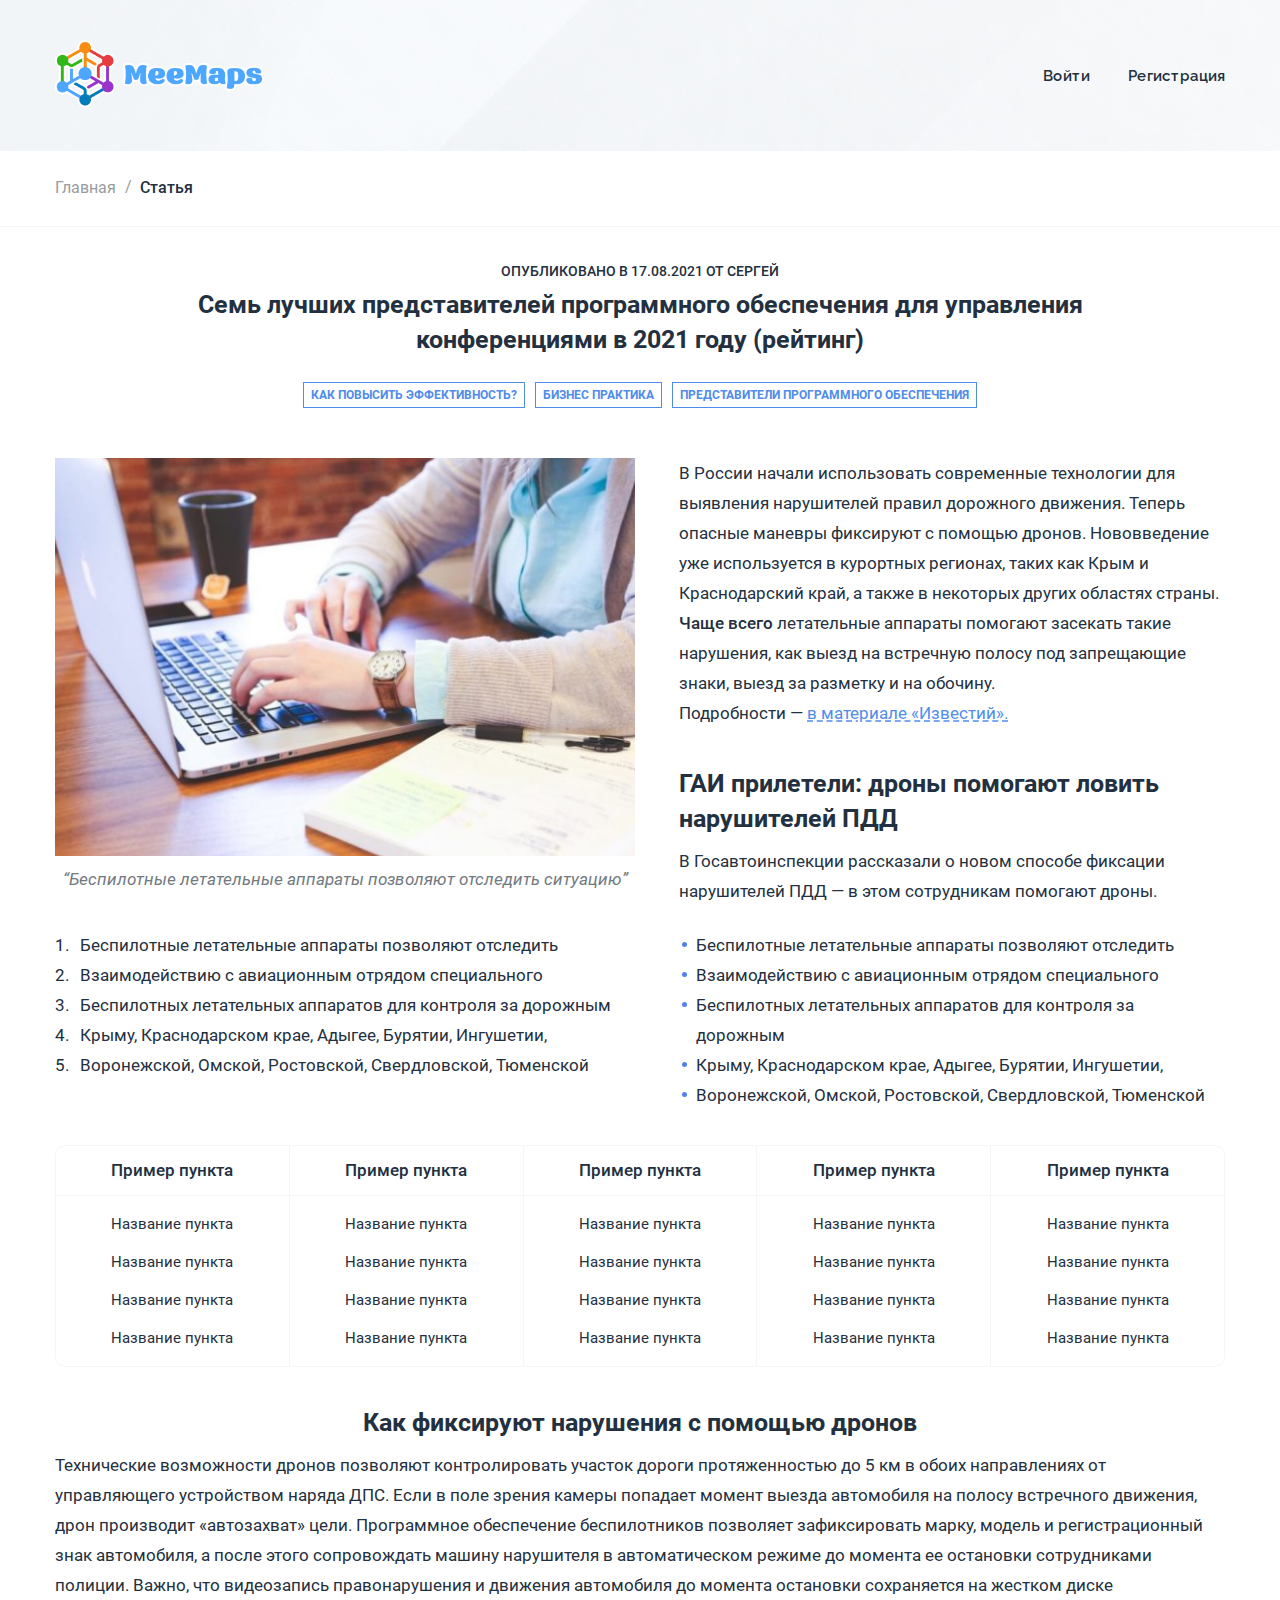
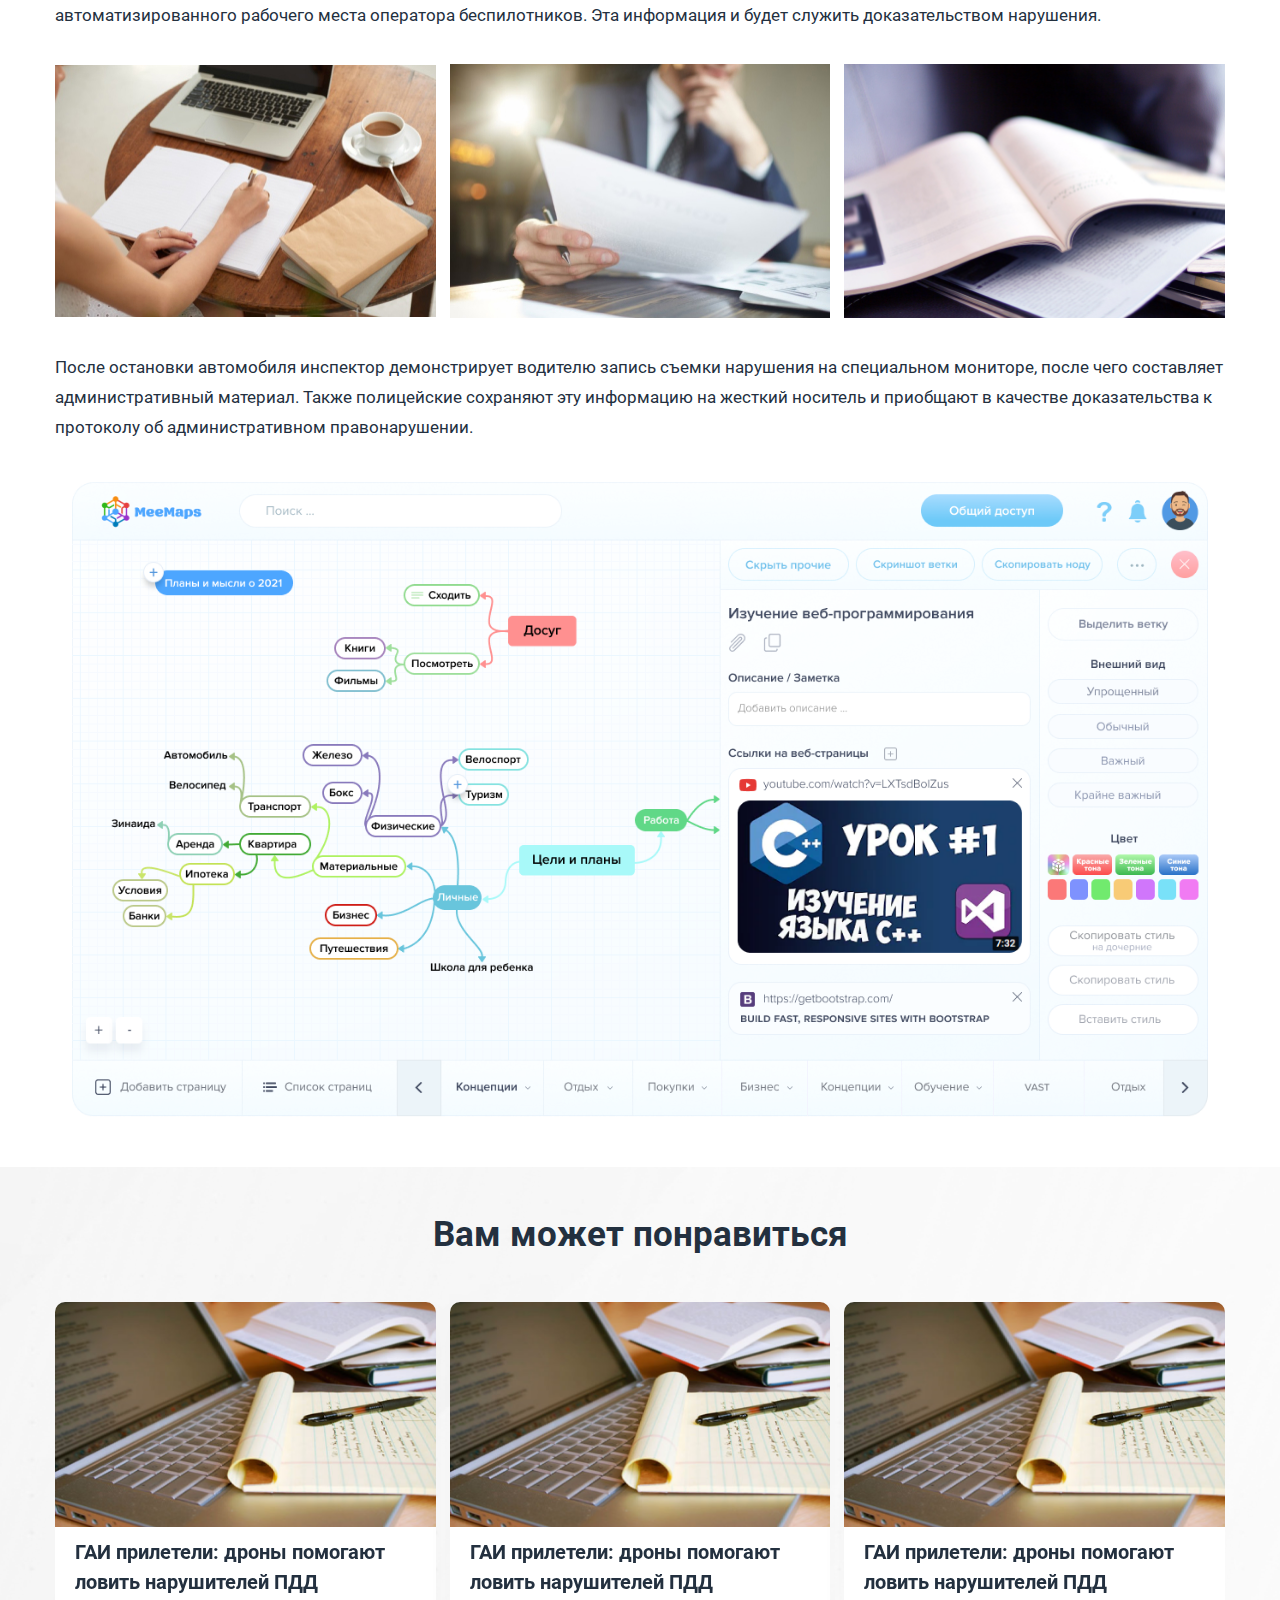
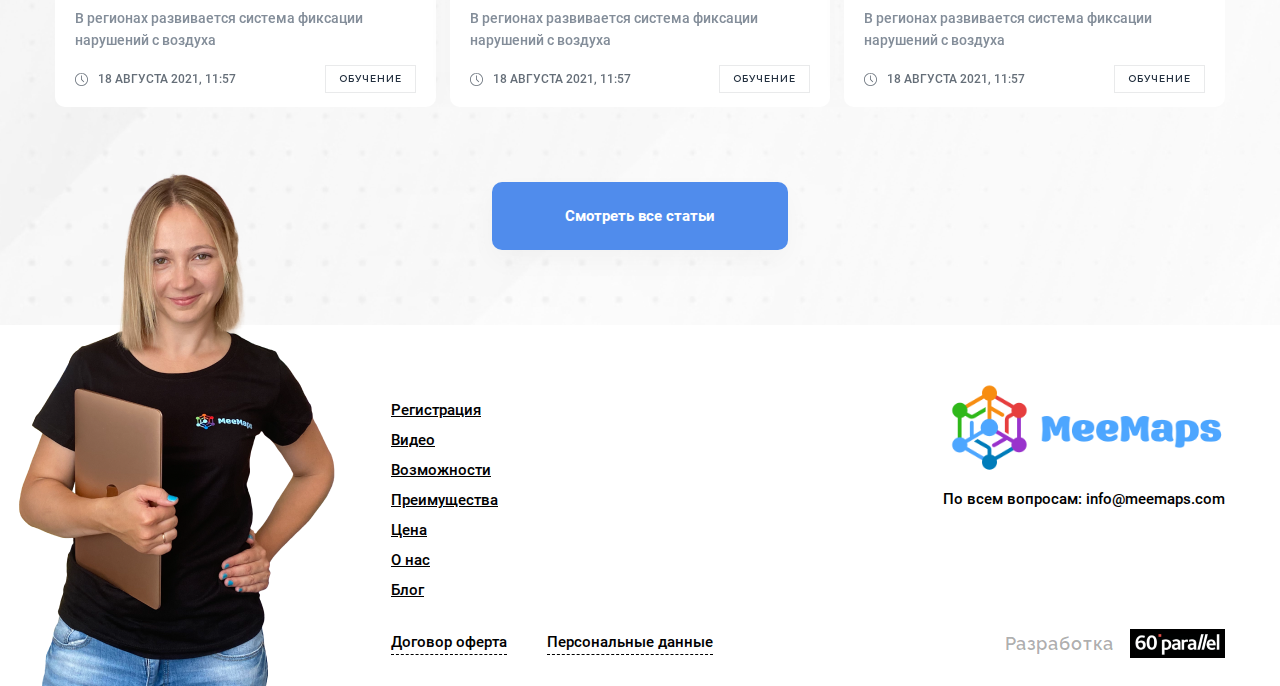
==== commit 4c035221: "edit 4" ====
--- a/article-item.html
+++ b/article-item.html
@@ -287,7 +287,7 @@
     <footer class='footer'>
         <div class='container'>
             <div class='footer__inner'>
-                <img src="img/frame/girl2.png" alt="">
+                <img src="img/frame/girl.png" alt="">
                 <div class="footer__top">
                     <div class="footer__top-left">
                         <a href="" class="footer__item">Регистрация</a>
--- a/css/style.css
+++ b/css/style.css
@@ -435,10 +435,15 @@
 
 .header--small {
   padding-bottom: 0 !important;
+  background-size: 2500px auto;
 }
 
 .header--nobg {
-  background: unset;
+  background: transparent;
+  position: absolute;
+  width: 100%;
+  top: 0;
+  left: 0;
 }
 
 @media screen and (max-width: 1200px) {
@@ -2012,8 +2017,11 @@
 }
 
 .articles {
-  background: linear-gradient(65.56deg, rgba(235, 241, 248, 0.49) 6.19%, #FFFFFF 100%);
+  background: url(../img/frame/article-bg2.png), linear-gradient(65.56deg, rgba(235, 241, 248, 0.49) 6.19%, #FFFFFF 100%);
+  background-repeat: no-repeat;
+  background-size: 2500px auto, 100% 100%;
   padding-bottom: 50px;
+  padding-top: 150px;
 }
 .articles__item {
   position: relative;
@@ -2210,6 +2218,7 @@
 
   .articles {
     padding-bottom: 84px;
+    padding-top: 90px;
   }
   .articles__item-top {
     height: 280px;
@@ -2301,6 +2310,7 @@
   }
   .article-item p .link-block {
     display: block;
+    line-height: 25px;
   }
 
   .fix__items {
@@ -2345,6 +2355,7 @@
 
   .articles {
     padding-bottom: 40px;
+    padding-top: 50px;
   }
   .articles__item:not(:last-child) {
     margin-bottom: 10px;
@@ -2391,6 +2402,8 @@
   .articles__item-link {
     width: 254px;
     margin-top: 25px;
+    margin-left: auto;
+    margin-right: auto;
   }
 }
 .container {
@@ -2417,12 +2430,12 @@
 
 .breadcrumbs {
   border-bottom: 1px solid #F4F5F7;
-  padding: 30px 0;
+  padding: 27px 0;
 }
 .breadcrumbs__item {
   font-weight: 300;
   font-size: 16px;
-  line-height: 60px;
+  line-height: 130%;
   color: #989CA0;
   position: relative;
 }
